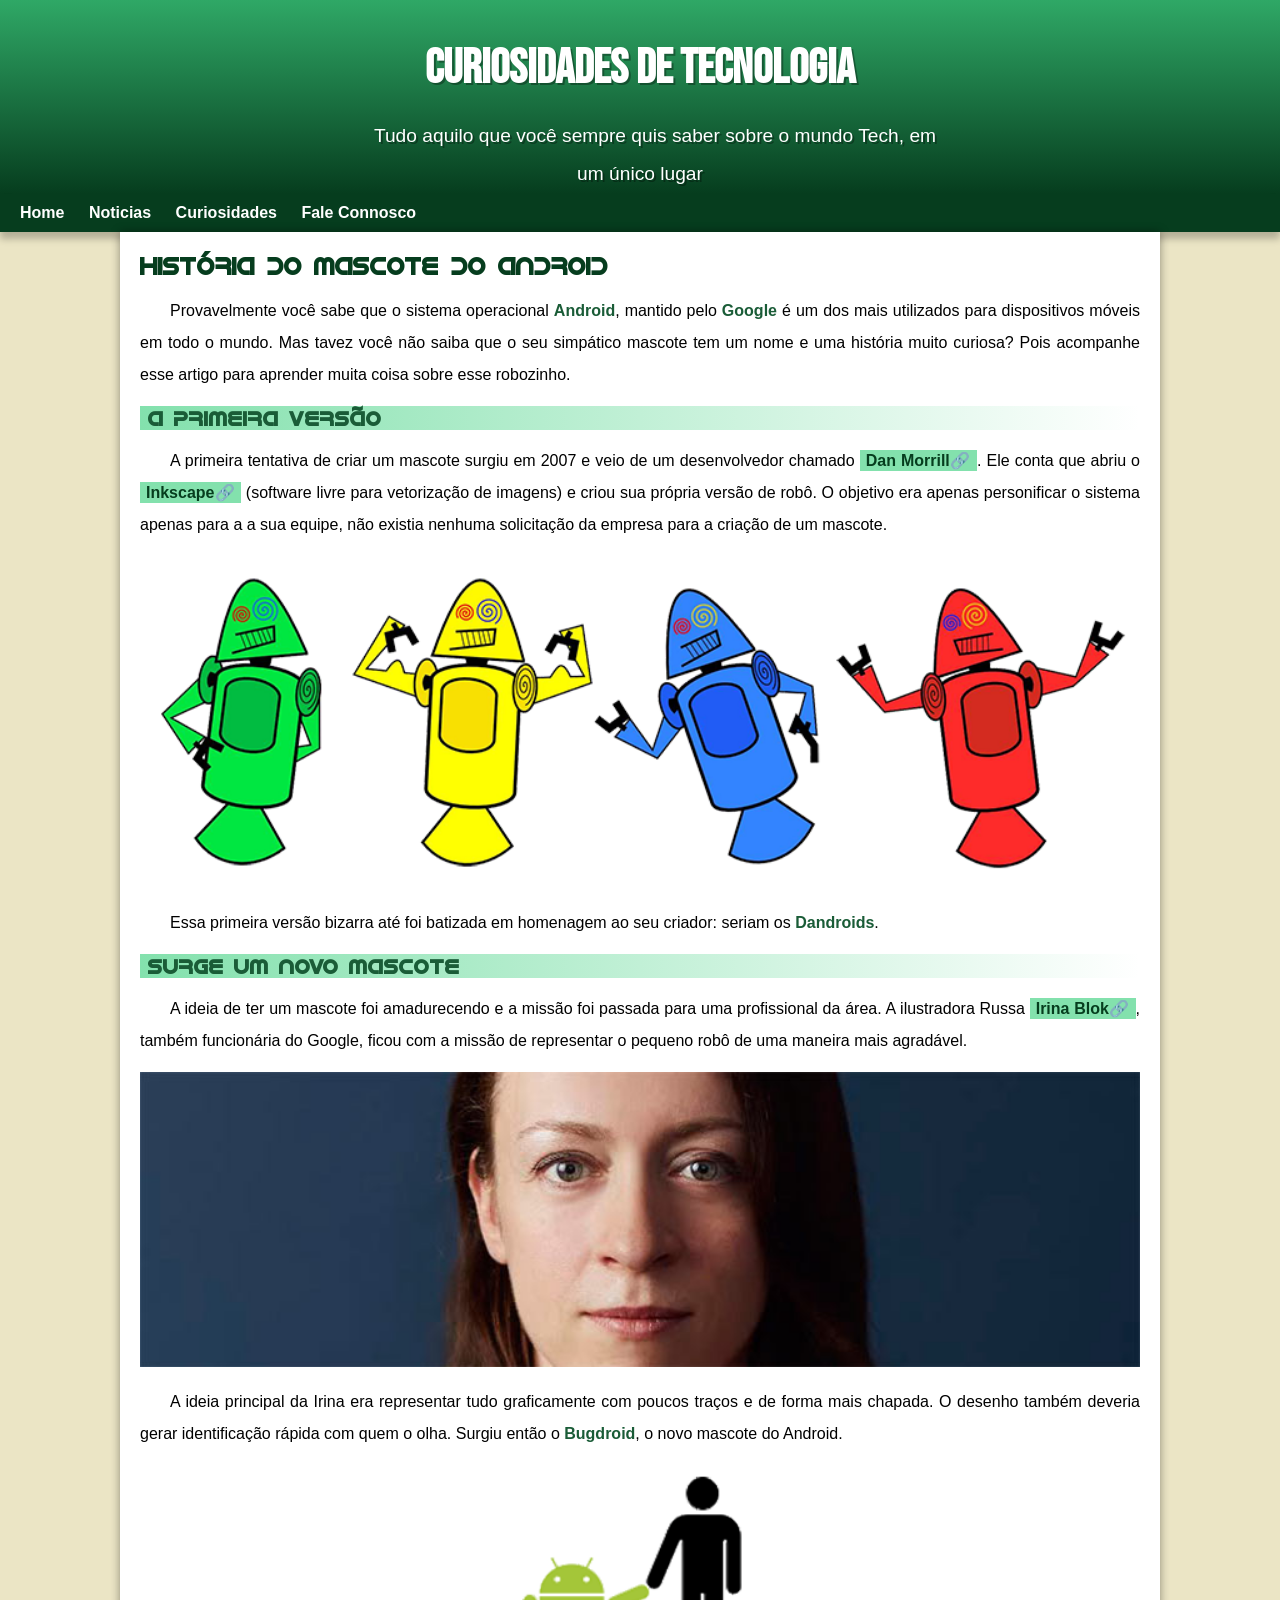
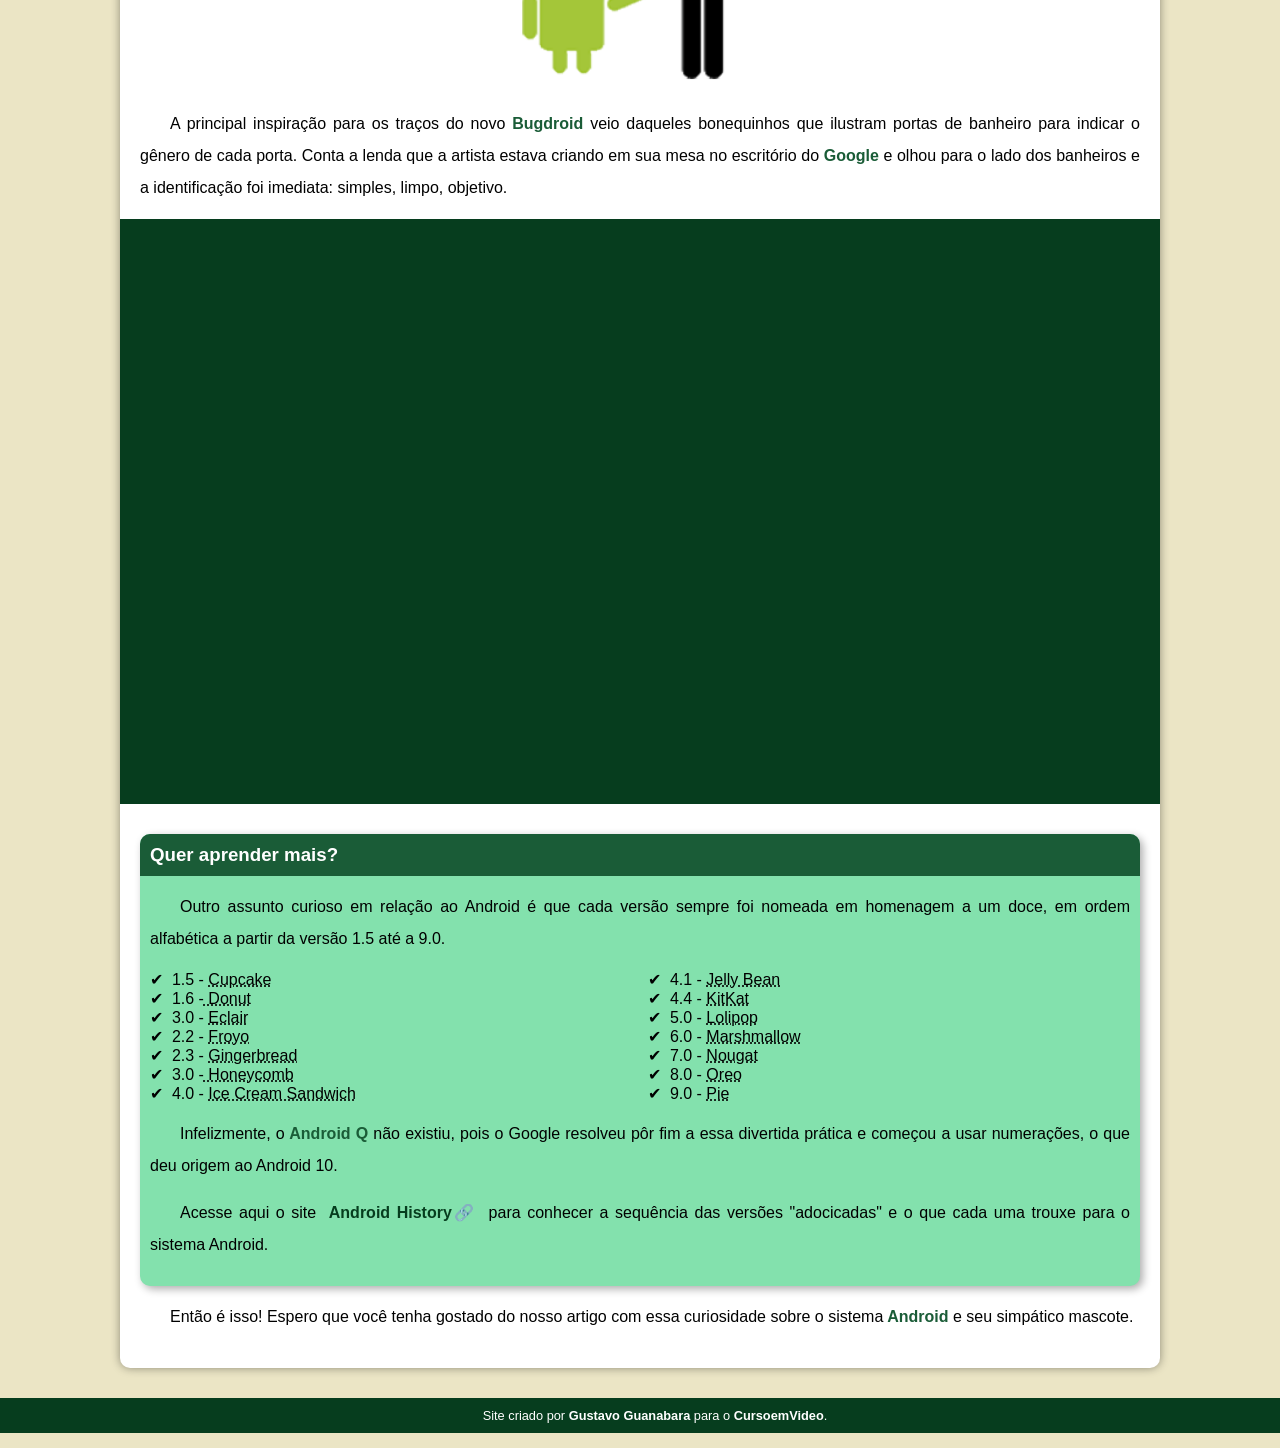
==== site.html @ 8e892634 "Initial commit" ====
<!DOCTYPE html>
<html lang="pt-br">
<head>
    <meta charset="UTF-8">
    <meta name="viewport" content="width=device-width, initial-scale=1.0">
    <link rel="shortcut icon" href="pacote-projeto-d010/imagens/favicon.ico" type="image/x-icon">
    <link rel="stylesheet" href="site.css">
    <title>Como surgiu o mascote do Android</title>
</head>
<body>
    <header>
        <h1>CURIOSIDADES DE TECNOLOGIA</h1>
        <p>Tudo aquilo que você sempre quis saber sobre o mundo Tech, em um único lugar</p>
       
    </header>
    <nav>
        <a href="#">Home</a>
        <a href="#">Noticias</a>
        <a href="#">Curiosidades</a>
        <a href="#">Fale Connosco</a>
    </nav>
    <main>
       <article>
            <h1>História do Mascote do Android</h1>

            <p>Provavelmente você sabe que o sistema operacional <strong>Android</strong>, mantido pelo<strong> Google</strong> é um dos mais utilizados para dispositivos móveis em todo o mundo. Mas tavez você não saiba que o seu simpático mascote tem um nome e uma história muito curiosa? Pois acompanhe esse artigo para aprender muita coisa sobre esse robozinho.</p>

            <h2>A primeira versão</h2>

            <p>A primeira tentativa de criar um mascote surgiu em 2007 e veio de um desenvolvedor chamado <a href="https://androidcommunity.com/dan-morrill-shows-us-the-android-mascot-that-almost-was-20130103/" target="_blank" class="externo">Dan Morrill</a>. Ele conta que abriu o <a href="https://inkscape.org/pt-br/" target="_blank" class="externo">Inkscape</a> (software livre para vetorização de imagens) e criou sua própria versão de robô. O objetivo era apenas personificar o sistema apenas para a a sua equipe, não existia nenhuma solicitação da empresa para a criação de um mascote.</p>

            <picture>
                <source media="(max-width: 670px)" srcset="pacote-projeto-d010/imagens/dan-droids-pq.png">
                <img src="pacote-projeto-d010/imagens/dan-droids.png" alt="imagem de robos">
            </picture>

            <p>Essa primeira versão bizarra até foi batizada em homenagem ao seu criador: seriam os<strong> Dandroids</strong>.</p>

            <h2>Surge um novo mascote</h2>

            <p>A ideia de ter um mascote foi amadurecendo e a missão foi passada para uma profissional da área. A ilustradora Russa <a href="https://www.irinablok.com/" target="_blank" class="externo">Irina Blok</a>, também funcionária do Google, ficou com a missão de representar o pequeno robô de uma maneira mais agradável.</p>

            <picture>
                <source media="(max-width: 670px)" srcset="pacote-projeto-d010/imagens/irina-blok-pq.jpg">
                <img src="pacote-projeto-d010/imagens/irina-blok.jpg" alt="foto da criadora do android">
            </picture>

            <p>A ideia principal da Irina era representar tudo graficamente com poucos traços e de forma mais chapada. O desenho também deveria gerar identificação rápida com quem o olha. Surgiu então o<strong> Bugdroid</strong>, o novo mascote do Android.</p>

            <img class="pequena" src="pacote-projeto-d010/imagens/bugdroid.png" alt="foto do android">

            <p>A principal inspiração para os traços do novo <strong>Bugdroid</strong> veio daqueles bonequinhos que ilustram portas de banheiro para indicar o gênero de cada porta. Conta a lenda que a artista estava criando em sua mesa no escritório do <strong>Google</strong> e olhou para o lado dos banheiros e a identificação foi imediata: simples, limpo, objetivo.</p>

            <div class="video">
                <iframe width="560" height="315" src="https://www.youtube.com/embed/l2UDgpLz20M?si=0kK_ZqqIT6QWmDuP" title="YouTube video player" frameborder="0" allow="accelerometer; autoplay; clipboard-write; encrypted-media; gyroscope; picture-in-picture; web-share" referrerpolicy="strict-origin-when-cross-origin" allowfullscreen></iframe>
            </div>
            
             <aside>
                <h3>Quer aprender mais?</h3>

                <p>Outro assunto curioso em relação ao Android é que cada versão sempre foi nomeada em homenagem a um doce, em ordem alfabética a partir da versão 1.5 até a 9.0.</p>

                <ul>
                    <li>1.5 - <abbr title="Bolo de Copo">Cupcake</abbr></li>
                    <li>1.6 -<abbr title="Rosquinha"> Donut</abbr></li>
                    <li>3.0 - <abbr title="Bomba">Eclair</abbr></li>
                    <li>2.2 - <abbr title="Iogurte Congelado">Froyo</abbr></li>
                    <li>2.3 - <abbr title="Biscoito de Gengibre">Gingerbread</abbr></li>
                    <li>3.0 -<abbr title="Favo de mel"> Honeycomb</abbr></li>
                    <li>4.0 - <abbr title="Saunduiche de Sorvete">Ice Cream Sandwich</abbr></li>
                    <li>4.1 - <abbr title="Jujuba">Jelly Bean</abbr></li>
                    <li>4.4 - <abbr title="KitKat">KitKat</abbr></li>
                    <li>5.0 - <abbr title="Pirulito">Lolipop</abbr></li>
                    <li>6.0 - <abbr title="Marshmallow">Marshmallow</abbr></li>
                    <li>7.0 - <abbr title="Torrone">Nougat</abbr></li>
                    <li>8.0 - <abbr title="Oreo">Oreo</abbr></li>
                    <li>9.0 - <abbr title="Torta">Pie</abbr></li>
                </ul>

                <p>Infelizmente, o<strong> Android Q</strong> não existiu, pois o Google resolveu pôr fim a essa divertida prática e começou a usar numerações, o que deu origem ao Android 10.</p>

                <p>Acesse aqui o site <a href="https://www.android.com/intl/en_uk/what-is-android/" target="_blank" class="externo">Android History</a> para conhecer a sequência das versões "adocicadas" e o que cada uma trouxe para o sistema Android.</p>
            </aside>
            

            <p>Então é isso! Espero que você tenha gostado do nosso artigo com essa curiosidade sobre o sistema<strong> Android </strong>e seu simpático mascote.</p>
       </article>
    </main>
    <footer>
        <p>Site criado por<a href="https://github.com/gustavoguanabara/html-css/tree/master/aulas-pdf" target="_blank"> Gustavo Guanabara</a> para o <a href="https://www.youtube.com/cursoemvideo" target="_blank">CursoemVideo</a>.</p>
    </footer>
</body>
</html>
---- site.css ----
@charset "UTF-8";

@import url('https://fonts.googleapis.com/css2?family=Bebas+Neue&display=swap');

@font-face {
    font-family: 'Android';
    src: url(pacote-projeto-d010/fontes/idroid.otf) format('opentype');
    font-weight: normal;
}


:root {
    --cor0: #ebe5c5;
    --cor1:#83e1ad;
    --cor2:#3ddc84;
    --cor3:#2fa866;
    --cor4: #1a5c37;
    --cor5:#063d1e;

    --fonte-padrao: Arial, Verdana, Helvetica, sans-serif;
    --fonte-destaque:'Bebas Neue', cursive;
    --fonte-android:'Android';
}

* {
    margin: 0px;
    padding: 0px;
}

body {
    background-color:var(--cor0);
    font-family: var(--fonte-padrao);
    
}

a.externo::after {
    content: '\1F517';

}

p {
    margin: 15px 0px;
    text-align: justify;
    text-indent: 30px;
    line-height: 2em;
    font-size: 1em;
}

header {
    background-image:linear-gradient(to bottom,var(--cor3), var(--cor5));
    min-height: 150px;
    padding-top: 40px;

}

header  h1 {
    font-family: var(--fonte-destaque);
    color: white;
    text-align: center;
    margin-bottom: 20px;
    font-size: 3em;
    text-shadow: 2px 2px 0px rgba(0, 0, 0, 0.327);
    
}

header  p {
    color: white;
    text-align: center;
    font-family: var(--fonte-padrao);
    font-size: 1.2em;
    max-width: 600px;
    margin: auto;
    padding-right: 10px;
    padding-left: 10px;
    text-shadow: 2px 2px 0px rgba(0, 0, 0, 0.327);

    
}

nav {
    background-color: var(--cor5);
    padding: 10px;
    box-shadow: 0px 7px 7px rgba(0, 0, 0, 0.236);
}

nav > a {
    color: white;
    padding: 10px;
    text-decoration: none;
    font-weight: bold;
    border-radius: 5px;
    transition-duration: .5s;
}

nav > a:hover {
    background-color: var(--cor3);
    color: var(--cor5);
}

main {
    background-color: white;
    max-width: 1000px;
    min-width: 300px;
    margin: auto;
    padding: 20px;
    margin-bottom: 30px;
    box-shadow: 0px 0px 10px rgba(0, 0, 0, 0.399);
    border-bottom-left-radius: 10px;
    border-bottom-right-radius: 10px;
}

main h1 {
    color: var(--cor5);
    font-family: var(--fonte-android);
}

main  h2 {
    font-family: var(--fonte-android);
    color: var(--cor4);
    font-size: 1.3em;
    background-image: linear-gradient(to right, var(--cor1), transparent);
    text-indent: 8px;
}

main  img {
    width: 100%;
}

main strong {
    font-weight: bold;
    color: var(--cor4);
   
}

main a {
    text-decoration: none;
    font-weight: bold;
    background-color: var(--cor1);
    padding: 2px 6px ;
    color: var(--cor5);
}

main a:hover {
    text-decoration: underline;
    color: var(--cor4);
}

div.video {
    background-color: var(--cor5);
    margin: 0px -20px 30px -20px;
    padding: 20px;
    position: relative;
    padding-bottom: 56.5%;
}

div.video > iframe {
    position: absolute;
    top:5% ;
    left: 5%;
    width: 90%;
    height: 90%;
}

.pequena {
    max-width: 350px;
    margin: auto;
    display: block;
}

aside {
    background-color: var(--cor1);
    padding: 10px;
    border-radius: 10px;
    box-shadow: 3px 3px 8px rgba(0, 0, 0, 0.327);
}

aside > ul {
    list-style-type: '\2714\00A0\00A0';
    list-style-position: inside;
    columns: 2;
}

aside > h3 {
    color: white;
    background-color: var(--cor4);
    padding: 10px;
    margin: -10px -10px 0px -10px ;
    border-radius: 10px 10px 0px 0px;
}

footer {
    background-color: var(--cor5);
    color: white;
}

footer p {
    text-align: center;
    font-size: 0.8em;
    padding: 5px;
}

footer a {
    color: white;
    text-decoration: none;
    font-weight: bold;
}

footer a:hover {
    text-decoration: underline;
    color: var(--cor1);
}
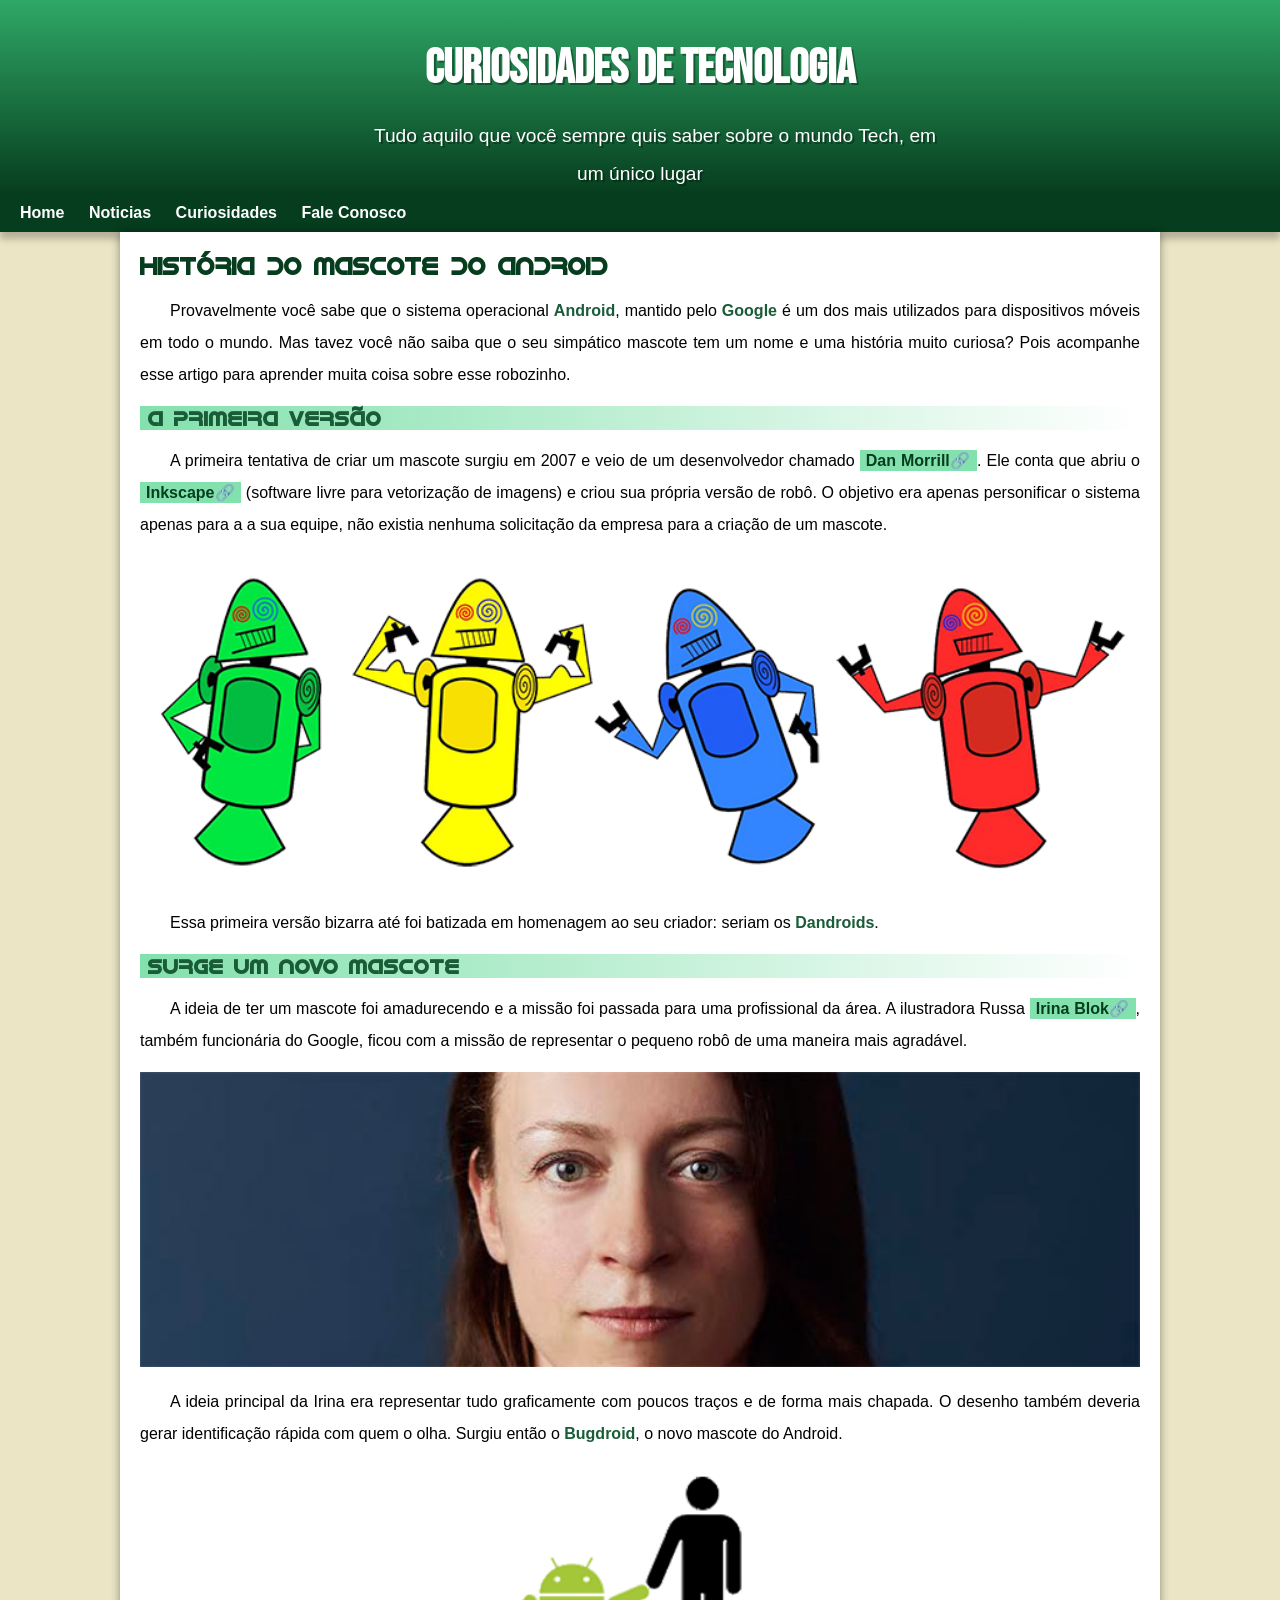
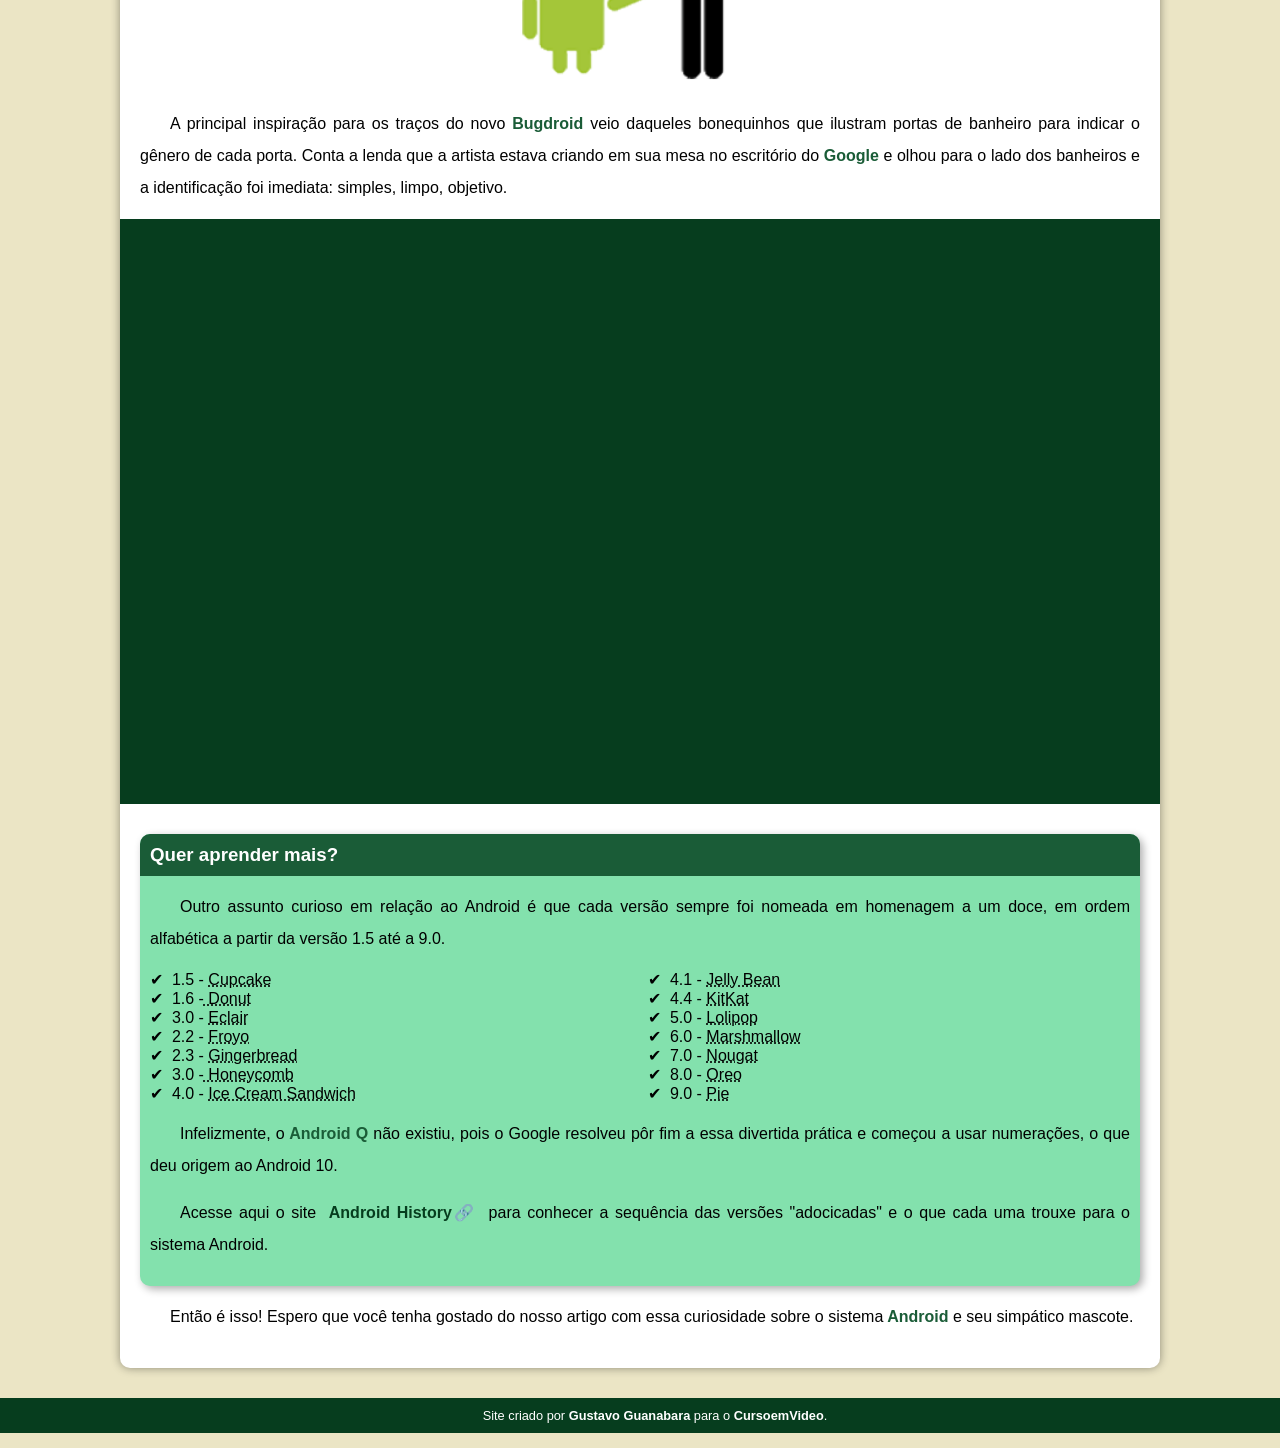
==== commit cc85349d: "correçâo" ====
--- a/site.html
+++ b/site.html
@@ -17,7 +17,7 @@
         <a href="#">Home</a>
         <a href="#">Noticias</a>
         <a href="#">Curiosidades</a>
-        <a href="#">Fale Connosco</a>
+        <a href="#">Fale Conosco</a>
     </nav>
     <main>
        <article>
